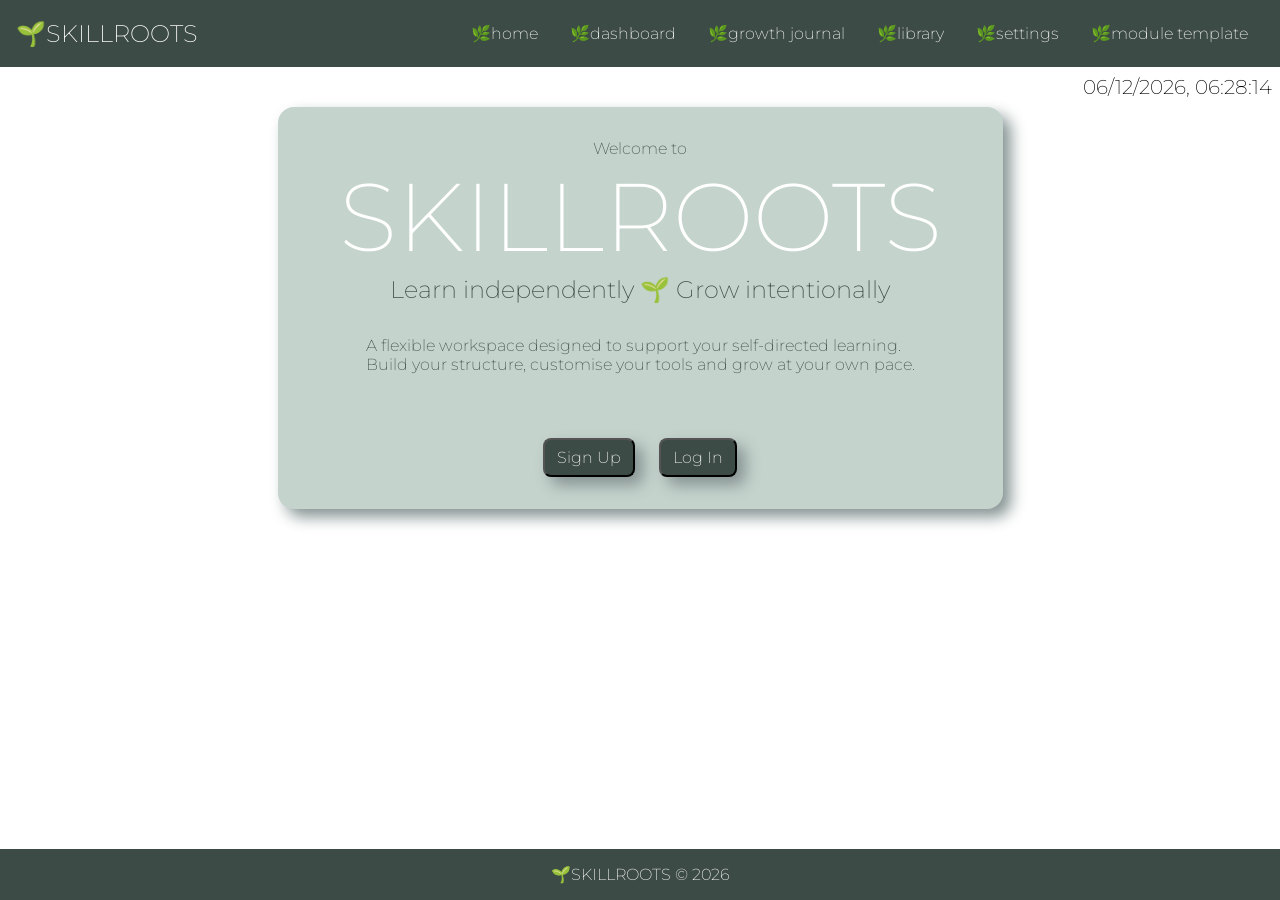
==== index.html @ 349eb1f7 "chore(password inputs): update input types from text to password to relevant inputs in signUpDetails" ====
<!DOCTYPE html>
<html lang="en">
<head>
  <meta charset="UTF-8">
  <meta name="viewport" content="width=device-width, initial-scale=1.0">
  <link rel="stylesheet" href="styles.css">
  <link rel="stylesheet" href="https://raw.githubusercontent.com/Jade-Evans/Jades_Accessible_Stylesheet/main/jades_accessible_stylesheet.css">
  <link rel="preconnect" href="https://fonts.googleapis.com">
  <link href="https://fonts.googleapis.com/css2?family=Montserrat:wght@100;200&family=Montserrat:ital,wght@0,400..700;1,400..700&display=swap" rel="stylesheet">
  <title>welcome</title>
</head>
<body>
  <header>
    <div class="logo">🌱SKILLROOTS</div>
    <ul class ="nav-bar">
        <li><a  href = "index.html">🌿home</a></li>
        <li><a  href = "dashboard.html">🌿dashboard</a></li>
        <li><a  href = "growthJournal.html">🌿growth journal</a></li>
        <li><a  href="library.html">🌿library</a></li>
        <li><a  href="settings.html">🌿settings</a></li>
        <li><a  href="modules_template.html">🌿module template</a></li>
    </ul>
  </header>
  
  <main id="landingPageMain">
    <div id="landingPagecurrentDateTime" class="currentDateTime"></div>
    <div id="landingPageContent">
      <p>Welcome to</p>
      <h1 id="landingPageHeader">SKILLROOTS</h1>
      <h2 id="landingPageTagline">Learn independently 🌱 Grow intentionally</h2>
      <p class="landingSubtext">
        A flexible workspace designed to support your self‑directed learning.<br>
        Build your structure, customise your tools and grow at your own pace.
      </p>

      <div class="modalButtonsDiv">
        <button id="signUpButton" class="welcomeButton">Sign Up</button>
        <button id="loginButton" class="welcomeButton">Log In</button>
      </div>
   
      <div id="overlayWrapper">
        <div id="signUpModal" class="modal">
          <div class="topContent">
              <h3>🌱SKILLROOTS</h3>
              <span class="closeButton">X</span>
            </div>
          <div class="modalContent">
            <h2 id="signUpHeader">Create your account</h2>
            <br>Simply enter your details and select an Avatar to begin:</p>
            <div id="signUpDetails">
              <label for="username">Username:</label>
              <input type="text" id="usernameInput" placeholder="Create Username" required><br>
              <label for="email">Email:</label>
              <input type="text" id="emailInput" placeholder="Enter email" required><br> 
              <label for="pwd">Password:</label>
              <input type="password" id="pwdInput" placeholder="Create Password" required><br>
              <label for="pwd2">Re-Enter Password:</label>
              <input type="password" id="pwdInput2" placeholder="Re-enter Password" required><br>
              
            </div>
            <div id="avatars">
              <div id="seedlingAvatar">🌱</div>
              <div id="fern">🌿</div>
              <div id="tree">🌳</div>
              <div id="wildflower">🌼</div>
              <div id="cactus">🌵</div>
            </div>
            <input type="submit" class="submit">
          </div>
        </div>

          <div id="loginModal" class="modal">
          <div class="modalContent">
            <span class="closeButton">X</span>
            <h2>Welcome back to <br>🌱SKILLROOTS!</h2>
            <p>Ready to dive back in?
            <br>Just enter your details below and press <strong>Submit</strong> to continue learning:</p>
            <div id="loginDetails">
              <label for="username">Username:</label>
              <input type="text" id="usernameInput" placeholder="Enter Username" required><br>
              <label for="password">Password:</label>
              <input type="text" id="passwordInput" placeholder="EnterPassword" required><br>
            </div>
            <input type="submit" class="submit">
          </div>
        </div>
    </main>
  </div>

  
  <!-- <div id="loginModal" class="modal"></div> -->
  <footer>
    <p>🌱SKILLROOTS &copy; 2026</p>
  </footer>
  <script src="script.js"></script>

</body>
</html>
---- styles.css ----
*{
    font-family: montserrat;
    font-weight: 200;
    margin: 0;
    padding: 0;
    box-sizing: border-box;
}
body {
  display: flex;
  flex-direction: column;
  height: 100vh; /*take full height of viewport on any device*/
  overflow: hidden; /*prevents entire page from scrolling (which would scroll h & f - not desired*/  
}
header, footer {
    z-index: 10;/*keeps h & f above rest of content*/
    position: sticky;
    display: flex;
    align-items: center;
    color: white;
    background-color: rgb(61, 75, 70);
    padding: 1rem;
}

header{
    justify-content: space-between;
    top: 0;    
}
footer{
    justify-content: center;
    bottom: 0;   
}
.currentDateTime{
    justify-self: flex-end;
    margin: 0.5rem;
    font-weight: 200;
    font-size: 1.25rem;
}
main{
    display: flex;
    flex: 1; /*enables main to take up the rest of the available space of body container*/
    overflow: hidden;/*main stays fixed and houses the aside/section that scroll*/
}
/* INDEX/LANDING PAGE CSS */
#landingPageMain{
    flex-direction: column;
    align-items: center;
}
#landingPageContent{
    align-self: center;
    display: flex;
    flex-direction: column;
    align-items: center;
    gap: 0;
    background-color: rgb(197, 211, 205);
    box-shadow: 0.5rem 0.5rem 0.95rem rgb(133, 146, 146);
    color:rgb(61, 75, 70);
    padding: 2rem 3.5rem;
    border-radius: 1rem;
}

#landingPageHeader{
    font-size: 6rem;
    font-weight:200;
    margin:0;
    padding: 0;
    color: white;
    
}


#landingPagecurrentDateTime{
    align-self: flex-end;
}
#landingPageTagline{
    margin: 0;
}
.landingSubtext{
    margin: 2rem;
}
.modalButtonsDiv{
    display: flex;
    gap: 1.5rem;
    margin-top: 2rem;
}
/*sign in/log in modals*/
#overlayWrapper{
  position: fixed; /* Sit on top of the page content */
  display: none; 
  width: 100%; /* Full width (cover the whole page) */
  height: 100%; /* Full height (cover the whole page) */
  inset: 0;
  background-color: rgba(237, 248, 241, 0.5); /* Black background with opacity */
  z-index: 11; 
}
.modal{
    display: none;
    padding: 0.5rem;
    background-color: rgb(61, 75, 70);
    border: 0.1rem solid white;
    border-radius: 1rem;
    font-size: 0.5rem;
    align-self: center;
    z-index: 12;
    box-shadow: 0.5rem 0.5rem 0.8rem rgb(133, 146, 146);
    /* The important part */
    max-width: 90vw;
    max-height: 90vh;
    overflow: auto;
    box-sizing: border-box;
}
.topContent{
    display: flex;
    justify-content: space-between;
}
.topContent h3{
    color: white;
    font-size: 1rem;
}
.modalContent{
    min-width:0;
    min-height: 0;
    display: flex;
    flex-direction: column;
    align-items: center;
    text-align: center;
    align-self: center;
    font-size: 2em;
    gap: 0.5rem;
    color: white;
    margin: 2rem;
    
}
.closeButton, .submit{
    color: rgb(61, 75, 70);
    font-weight: 400;
    background-color: rgb(197, 211, 205);
    border: 1px white solid;
    border-radius: 0.5rem;
    font-size: 1rem; 
    padding: 0.5rem 0.75rem;
}
.closeButton:hover, .submit:hover{
    box-shadow: 0.5rem 0.5rem 0.8rem rgb(23, 29, 27);
}

.closeButton{
    justify-self: flex-end;
    
}
.submit{
    align-self: center;
    padding: 0.5em;
}
.modalContent h2{
    font-size: 2rem;
    font-weight: 200;
}
#aignUpHeader{
    color: white;
}
#signUpDetails, #loginDetails{
   text-align: left;
   margin: 0.75rem;
}
#avatars{
    display:flex;
    justify-content: space-evenly;
    gap: 2rem;
}
#avatars>*{
    font-size: 3rem;
    opacity: 0.5;
}
#avatars>*:hover{
    font-size: 3.25rem;
    opacity: 1;
    transition: 0.2s ease;
    text-shadow: 0.5rem 0.5rem 0.95rem rgb(34, 43, 43);
;
}

aside{
    flex:1;
    background-color: rgb(77, 111, 99);
    color: white;
    font-size: 1.25rem;
    display: flex;
    flex-direction: column;
    align-items: flex-start;
    box-shadow: 0.5rem 0.5rem 0.95rem rgb(133, 146, 146);
    
}
section{
    flex:4;
    overflow-y: auto;
    background-color: #f5f5f7;
}
.logo{
    font-size: 1.5rem;
    flex: 1 1 0;
}
.nav-bar{
    display: flex;
    gap: 1rem;
    list-style-type: none;
    padding: 0.5rem;
    flex-shrink: 1;
}
.nav-bar a{
    text-decoration: none;
    color: white;   
    padding: 0.25rem 0.5rem;
    border-radius: 0.5rem;
}
.nav-bar a:hover{
    font-weight: 400;
    background-color: rgb(41, 46, 45);
    transition: 0.05s ease;
}

button{
    padding: 0.5rem 0.75rem;
    font-size: 1em;
    font-weight: 200;
    color: white;
    background-color: rgb(61, 75, 70);
    box-shadow: 0.5rem 0.5rem 0.95rem rgb(133, 146, 146);
    border-radius: 0.5rem;
}
.closeButton:hover, .submit:hover, button:hover{
    background-color: rgb(35, 43, 40);
    transition: 0.1s ease;
    color: white;
}

/*DASHBOARD*/

#dashboardWorkspace{
    display: flex;
    flex-direction: column;
    align-items: center;
}
#dashboardToolKit{
    padding: 0.75rem;
}

.dashboardTool{
    list-style-type: none;
    border-radius: 0.5rem;
    margin: 0.25rem;
    padding: 0.5rem;
}

.dashboardWidget{
    display: flex;
    flex-direction: column;
    align-items: center;
    text-align: center;
    background-color: rgb(194, 209, 202);
    box-shadow: 0.5rem 0.5rem 0.95rem rgb(133, 146, 146);
    border-radius: 1rem;
    margin: 1rem;
    padding: 1rem; 
}
.smallerWidget{
    max-width:max-content;
    min-width: min-content;


}
#progressTable, #progressTableWidget, #progressTableBody{
    min-width: 0;
    border-radius: 1rem;
    margin: 1.5rem;
}
#progressTableWidget{
    max-width: 90%;

}
#progressTableBody input[type="text"],
#progressTableBody input[type="date"],
#progressTableBody select {
    width: 100%;
    border: none;
    background: transparent;
    padding: 4px 2px;
    font: inherit;
    color: inherit;
    border-bottom: 1px solid transparent;
    transition: border-color 0.2s ease;
}

#progressTableBody input:focus,
#progressTableBody select:focus{
     outline: none;
    border-bottom: 1px solid #999;

}
#progressTableButtons{
    display: flex;
    gap: 0.75rem;
}

hgroup{
    display: flex;
    flex-direction: column;
    align-items: center;
}
.pageHeader{
    font-size: 3.5rem;
    padding: 0.5rem 1rem;
    border-radius: 1rem;
    margin: 1rem;
}



nav-bar a, #dashboardToolKit label:hover, button:hover{
    font-weight: 200;
    background-color: rgb(41, 46, 45);
    box-shadow: 0.5rem 0.5rem 0.95rem rgb(71, 78, 78);
    transition: 0.1s ease;
}
.subheading{
    margin: 1rem;
} 

/*Module Template*/
/* #template_container{
   width: 100%;
}
#workbookMainContainer{
    display: flex;

}
#workbookSideBar{
    background-color: teal;
}
.toolkit{
    color: white;  
}
#workbookMainContent{
    display: flex;
    flex-direction: column;
    overflow-y: auto;
    flex: 1;
}


 .module_container{
    background-color: rgb(205, 210, 208);
    border-radius: 1rem;
    box-shadow: 0.5rem 0.5rem 0.95rem rgb(71, 78, 78);
    padding: 2rem;
    display: flex;
    flex-direction: column;
    align-items: flex-start;
    gap: 0.75rem;  
}
.moduleHeaders{
    margin: 0.5rem 0rem;
    padding:0;
    font-weight: 400;
    color: white;
}
.moduleDetails{
    color: white;
    background-color: rgb(142, 158, 152);
    border-radius: 1rem;
    padding: 0.75rem 1rem;
    margin: auto;
    display: flex;
    justify-content: space-between;
    width: 90%;
    gap: 2rem;
}
.detail{
    display: flex;
    gap: 0.25rem;
    align-items: last baseline;
}
.moduleDetails h3{
    font-weight: 200;
}
.workspaceIntro{
    padding: 1rem;
    margin: 0.25rem 0.5rem;
    font-weight: 200;
} */
/* .notebook-list { */
  /* background: #f1eee3; soft yellowed paper */
  /* padding: 1.5rem 2rem;
  border-radius: 0.2rem;
  box-shadow: 0.5rem 0.5rem 0.95rem rgb(133, 146, 146);
  align-self: stretch;

  /* faint horizontal lines */
  /* background-image:  */
    /* linear-gradient(to bottom, rgba(0,0,0,0.05) 1px, transparent 1px);
  background-size: 100% 1.75rem; */

  /* notebook margin line */
  /* border-left: 4px solid rgba(200, 80, 80, 0.4);
  margin: 1.5rem 0.25rem;
}

.notebook-list li {
  padding: 0.4rem 0;
  font-family: "Montserrat", sans-serif;
  line-height: 1.6;
}

.stickyNotesContainer{
    display: flex;
    flex-wrap: wrap;
    gap: 1rem;
    
}
.stickyNotesContainer div{
    flex:1;
    max-width: 20%;
    border-style:groove;
    padding: 0.5rem;
    box-shadow: 0.5rem 0.5rem 0.95rem rgb(71, 78, 78);
    
}
.accessibility{
    background-color: rgb(194, 225, 194);
}
.sustainability{
    background-color: rgb(198, 198, 244);
}  */
/* ol{
    list-style-position: inside;
    
} 


/*PRACTICAL EXERCISES*/
/*02-SVG*/
/* .container{
    display: flex;
    flex-wrap: wrap;
    gap: 20.5rem;
    justify-content: center;
}
.container > div{
    flex: 1;
    border: solid 0.5rem lightblue;
    padding: 1rem;
    display: flex;
    flex-direction: column;
    text-align: center;
    align-items: center;   
}
.container div svg{
    
    background-color: lightblue;
} */

/* 03-TABLES*/
table{
  background-color: white;
  border-collapse: collapse;
  box-shadow: 0.5rem 0.5rem 0.95rem rgb(71, 78, 78);
  margin: 1rem;
  width: 100%;
  table-layout: fixed;

}
caption{
    margin: 1%;
    color:rgb(40, 65, 57);
    font-size: 2rem;
    font-weight: 400;
} 

td,th{
    border-style: none;
    padding: 0.25rem;
    flex-shrink: 1;
    max-width: fit-content;
}
td{
    background-color: white;   
}
th{
    background-color: grey;
    font-weight: 400;
    text-align: center;
}
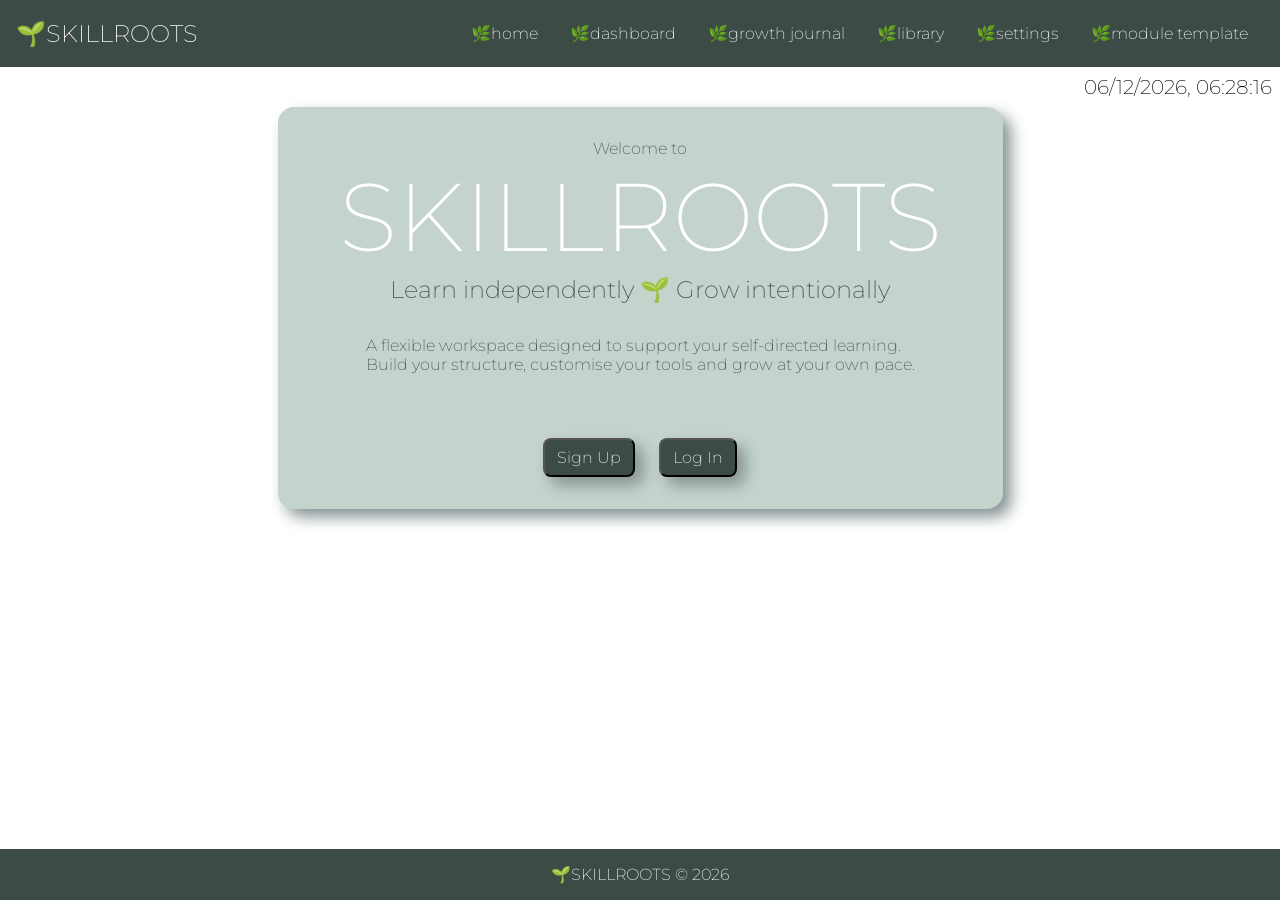
==== commit 0036feee: "add id to submit button for creating account in preparation for JS interactivity" ====
--- a/index.html
+++ b/index.html
@@ -65,7 +65,7 @@
               <div id="wildflower">🌼</div>
               <div id="cactus">🌵</div>
             </div>
-            <input type="submit" class="submit">
+            <input type="submit" id="createAccountSubmit" class="submit">
           </div>
         </div>
 
--- a/styles.css
+++ b/styles.css
@@ -268,6 +268,16 @@
 
 
 }
+.widgetInfo{
+    border-radius: 100%;
+    background-color: white;
+    color: rgb(41, 46, 45);
+    box-shadow: 0.5rem 0.5rem 0.95rem rgb(71, 78, 78); 
+    padding: 0.25rem 0.75rem;
+    align-self: flex-end;
+}
+
+
 #progressTable, #progressTableWidget, #progressTableBody{
     min-width: 0;
     border-radius: 1rem;
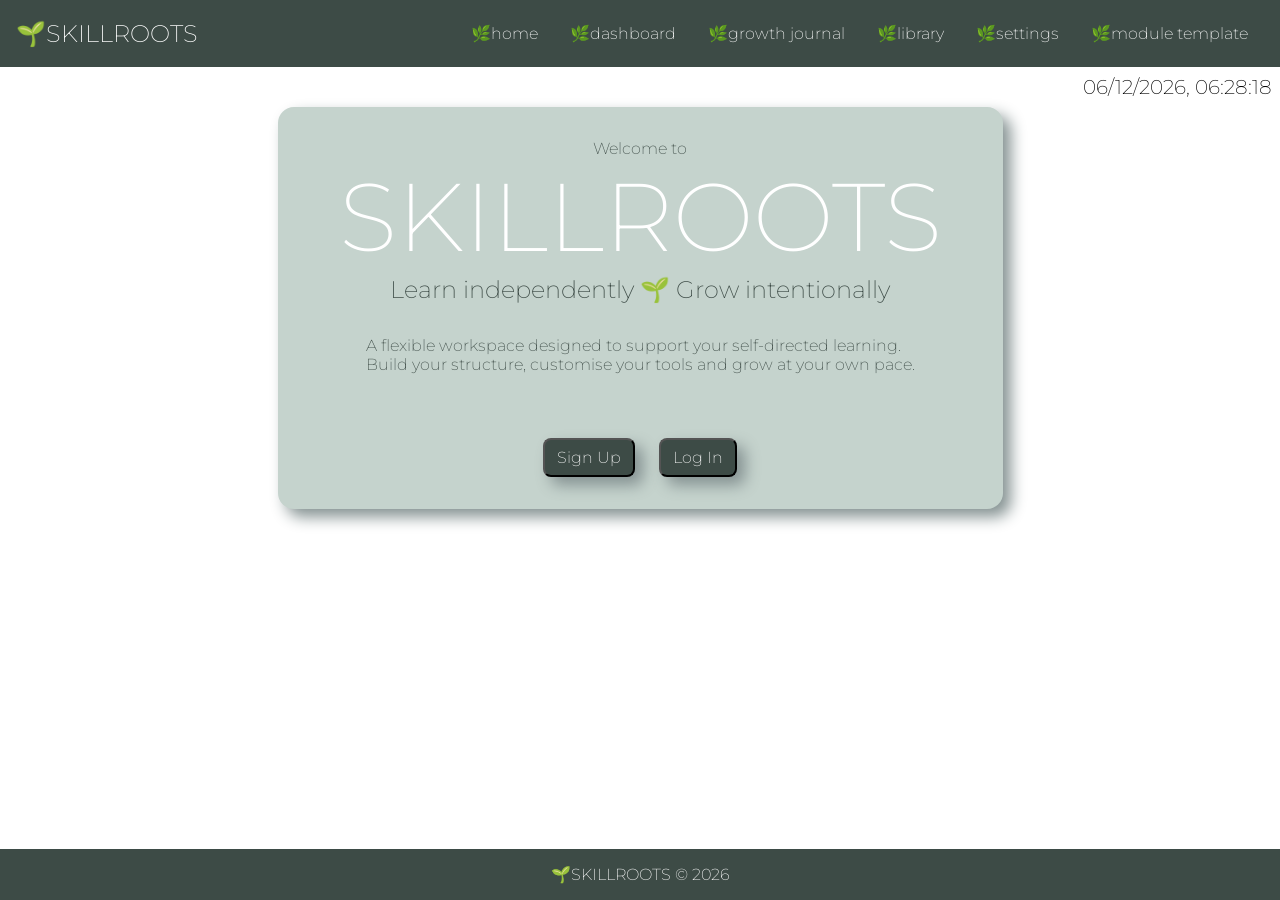
==== commit 6404362e: "feat(actionCompleteModal): set up logic fo actionCompleteModal to appear after submit button pressed" ====
--- a/index.html
+++ b/index.html
@@ -39,6 +39,7 @@
       </div>
    
       <div id="overlayWrapper">
+
         <div id="signUpModal" class="modal">
           <div class="topContent">
               <h3>🌱SKILLROOTS</h3>
@@ -56,7 +57,6 @@
               <input type="password" id="pwdInput" placeholder="Create Password" required><br>
               <label for="pwd2">Re-Enter Password:</label>
               <input type="password" id="pwdInput2" placeholder="Re-enter Password" required><br>
-              
             </div>
             <div id="avatars">
               <div id="seedlingAvatar">🌱</div>
@@ -65,11 +65,10 @@
               <div id="wildflower">🌼</div>
               <div id="cactus">🌵</div>
             </div>
-            <input type="submit" id="createAccountSubmit" class="submit">
+            <button type="submit" id="createAccountSubmitBtn" class="submit">Submit</button>
           </div>
         </div>
-
-          <div id="loginModal" class="modal">
+        <div id="loginModal" class="modal">
           <div class="modalContent">
             <span class="closeButton">X</span>
             <h2>Welcome back to <br>🌱SKILLROOTS!</h2>
@@ -81,9 +80,20 @@
               <label for="password">Password:</label>
               <input type="text" id="passwordInput" placeholder="EnterPassword" required><br>
             </div>
-            <input type="submit" class="submit">
+            <button type="submit" id="loginSubmitBtn" class="submit">Submit</button>
+          </div> 
+        </div>
+        <div id="actionCompleteModal" class="modal">
+          <div class="modalContent">
+            <span class="closeButton">X</span>
+            <h2 id="welcomeMessageHeader"></h2>
+            <div id="chosenAvatar"></div>
+            <p id="welcomeMessageP">Ready to dive back in?></p>
+            <button type="submit" id="proceedToDashboardBtn" class="submit">Proceed to Dashboard</button>
           </div>
-        </div>
+        
+            
+          </div>
     </main>
   </div>
 
--- a/styles.css
+++ b/styles.css
@@ -268,21 +268,49 @@
 
 
 }
-.widgetInfo{
+
+.widgetInfoBtn{
+    align-self: flex-end;
+    position: relative;
     border-radius: 100%;
     background-color: white;
     color: rgb(41, 46, 45);
     box-shadow: 0.5rem 0.5rem 0.95rem rgb(71, 78, 78); 
     padding: 0.25rem 0.75rem;
-    align-self: flex-end;
-}
-
-
+}
+.widgetInfoBtn:hover{
+    background-color: rgb(119, 132, 132);
+}
+.widgetInfoBtn:hover .widgetInstructions{
+    display: block;
+    
+}
+.widgetInstructions{
+    border-radius: 1rem;
+    display: none;                   
+    transition: 0.3s ease;  /* fade */
+    position: absolute;/*enables floating above the widget instead of stretching widget container*/
+    bottom: 100%;
+    right: 0;
+    z-index:10;
+    background-color: #f5f5f7;
+    color:rgb(71, 78, 78);
+    box-shadow: 0.5rem 0.5rem 0.95rem rgb(71, 78, 78); 
+    padding: 0.25rem;
+    width: 50vw;
+}
 #progressTable, #progressTableWidget, #progressTableBody{
     min-width: 0;
     border-radius: 1rem;
     margin: 1.5rem;
 }
+#progressTable{
+    margin-top: 0;
+}
+#progressTable td{
+    border-radius: 2rem;
+
+} 
 #progressTableWidget{
     max-width: 90%;
 
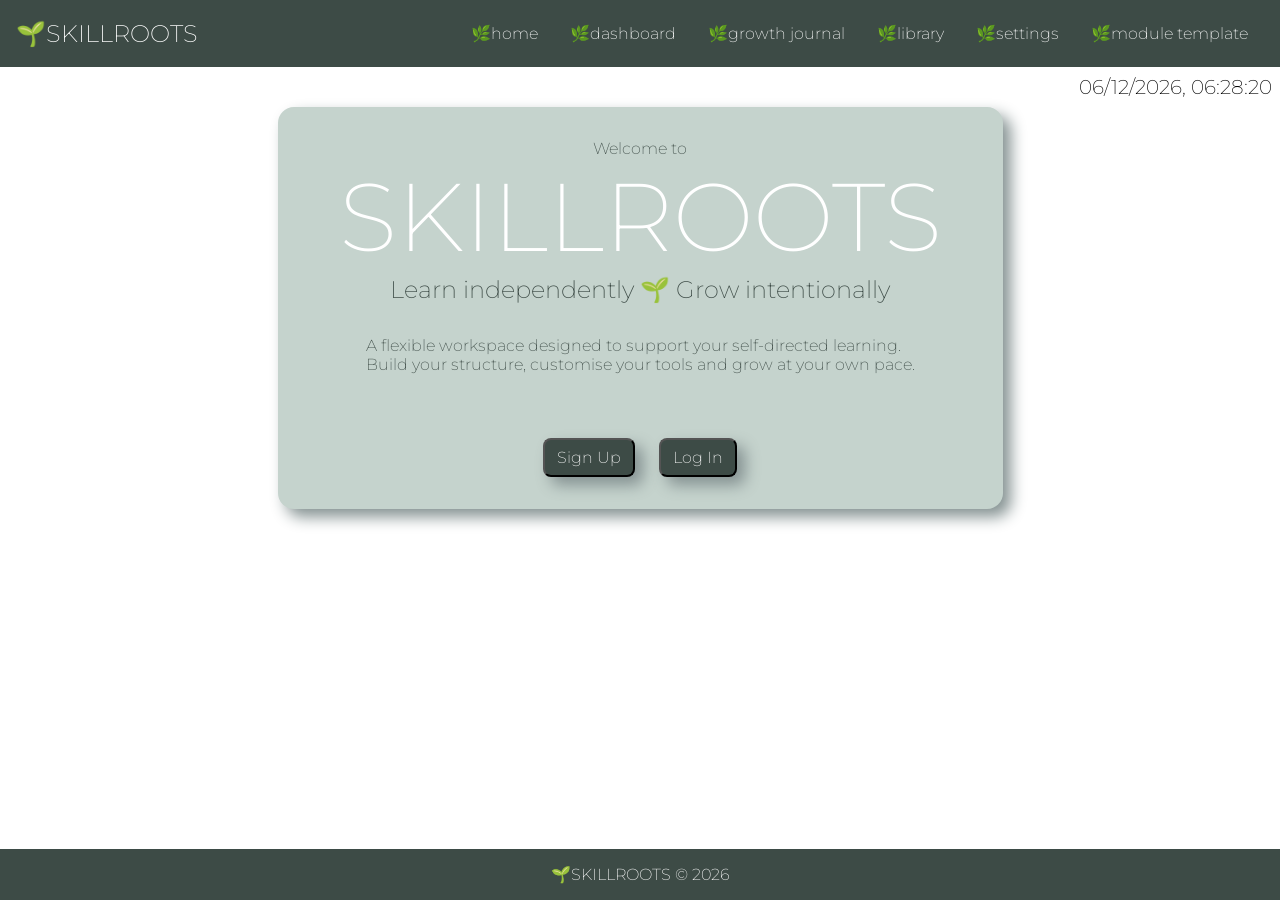
==== commit 99910bc3: "feat(proceedToDashBoardBtn): add dynamic behaviour to button: - add click event listener in JS to cl" ====
--- a/index.html
+++ b/index.html
@@ -89,7 +89,7 @@
             <h2 id="welcomeMessageHeader"></h2>
             <div id="chosenAvatar"></div>
             <p id="welcomeMessageP">Ready to dive back in?></p>
-            <button type="submit" id="proceedToDashboardBtn" class="submit">Proceed to Dashboard</button>
+            <button type="submit" id="proceedToDashboardBtn" class="submit"><a  href = "dashboard.html">Proceed to Dashboard</a></button>
           </div>
         
             
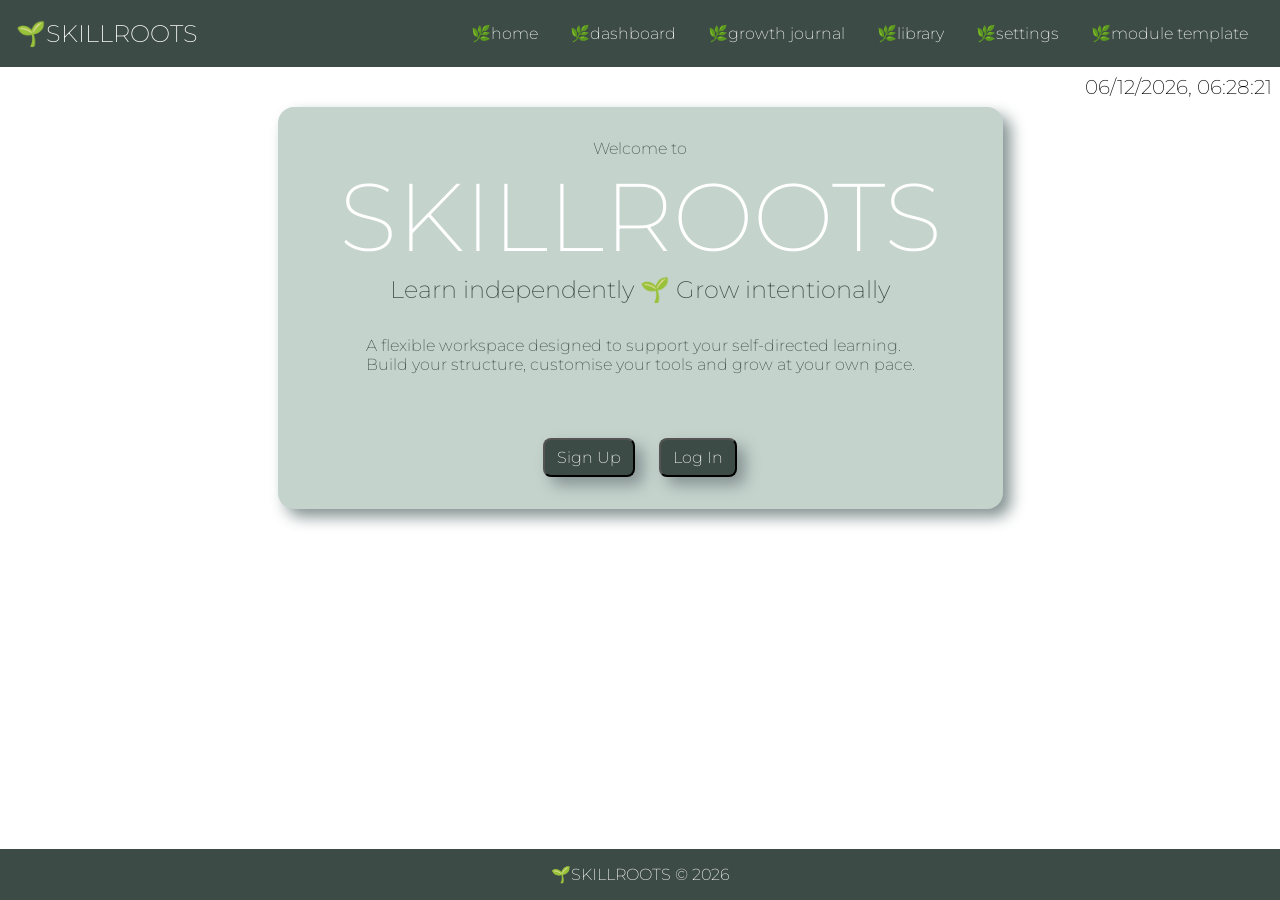
==== commit 6c071156: "refactor/feat(signUpDetails): refactor signUpDetails and include visiblePwd icons on password and re" ====
--- a/index.html
+++ b/index.html
@@ -49,14 +49,24 @@
             <h2 id="signUpHeader">Create your account</h2>
             <br>Simply enter your details and select an Avatar to begin:</p>
             <div id="signUpDetails">
-              <label for="username">Username:</label>
-              <input type="text" id="usernameInput" placeholder="Create Username" required><br>
-              <label for="email">Email:</label>
-              <input type="text" id="emailInput" placeholder="Enter email" required><br> 
-              <label for="pwd">Password:</label>
-              <input type="password" id="pwdInput" placeholder="Create Password" required><br>
-              <label for="pwd2">Re-Enter Password:</label>
-              <input type="password" id="pwdInput2" placeholder="Re-enter Password" required><br>
+              <label>Username:</label>
+              <input type="text" id="username" name="username" placeholder="Please enter username"/>
+              <label>Email:</label>
+              <input type="text" id="email" name="email"  placeholder="Please enter email"/>
+              <label>Create Password:</label>
+              <div class="passwordWrap">
+                <input type="password" id="password" name="password" placeholder="Enter Password here"/>
+                <button type="button" id="showPasswordBtn">
+                  <img src="visiblePwd.png" alt="icon password visible">
+                </button>
+              </div>
+              <label>Re-enter Password:</label>
+              <div class="reenterPasswordWrap">
+                <input type="password" id="reenterPassword" name="reenterPassword" name="reenterPassword"/>
+                <button type="button" id="showReenterPasswordBtn">
+                  <img src="visiblePwd.png" alt="icon password visible">
+                </button>
+              </div>
             </div>
             <div id="avatars">
               <div id="seedlingAvatar">🌱</div>
@@ -75,10 +85,10 @@
             <p>Ready to dive back in?
             <br>Just enter your details below and press <strong>Submit</strong> to continue learning:</p>
             <div id="loginDetails">
-              <label for="username">Username:</label>
-              <input type="text" id="usernameInput" placeholder="Enter Username" required><br>
-              <label for="password">Password:</label>
-              <input type="text" id="passwordInput" placeholder="EnterPassword" required><br>
+              <label for="usernameLogin">Username:</label>
+              <input type="text" id="usernameInputLogin" placeholder="Enter Username" required><br>
+              <label for="passwordLogin">Password:</label>
+              <input type="text" id="passwordInputLogin" placeholder="EnterPassword" required><br>
             </div>
             <button type="submit" id="loginSubmitBtn" class="submit">Submit</button>
           </div> 
--- a/styles.css
+++ b/styles.css
@@ -37,6 +37,7 @@
 }
 main{
     display: flex;
+    flex-direction: column;
     flex: 1; /*enables main to take up the rest of the available space of body container*/
     overflow: hidden;/*main stays fixed and houses the aside/section that scroll*/
 }
@@ -130,6 +131,28 @@
     margin: 2rem;
     
 }
+
+/*password eye icons*/
+.passwordWrap{
+    position: relative;
+}
+.reenterPasswordWrap{
+    position: relative;
+}
+
+#showPasswordBtn, #showReenterPasswordBtn{
+    position: absolute;
+    top: 50%;
+    margin: 0;
+    right: 1.25rem;
+    transform: translateY(-45%);
+    width: 1.25rem;
+     border-style: none;
+    background-color: rgba(0,0,0,0);
+    box-shadow: none;
+   
+}
+
 .closeButton, .submit{
     color: rgb(61, 75, 70);
     font-weight: 400;
@@ -159,9 +182,22 @@
     color: white;
 }
 #signUpDetails, #loginDetails{
-   text-align: left;
+   text-align: center;
    margin: 0.75rem;
-}
+   display: flex;
+   flex-direction: column;
+   max-width: 70vw;
+}
+#signUpDetails label{
+    display:flex;
+}
+input[type="text"]{
+    padding: 0.2rem 1rem;
+}
+input[type="password"]{
+    padding: 0.2rem 2rem 0.2rem 1rem;
+}
+
 #avatars{
     display:flex;
     justify-content: space-evenly;
@@ -180,18 +216,13 @@
 }
 
 aside{
-    flex:1;
     background-color: rgb(77, 111, 99);
-    color: white;
-    font-size: 1.25rem;
-    display: flex;
-    flex-direction: column;
-    align-items: flex-start;
+    display: flex;
+    justify-content: space-evenly;
     box-shadow: 0.5rem 0.5rem 0.95rem rgb(133, 146, 146);
     
 }
 section{
-    flex:4;
     overflow-y: auto;
     background-color: #f5f5f7;
 }
@@ -206,8 +237,11 @@
     padding: 0.5rem;
     flex-shrink: 1;
 }
+a{
+     text-decoration: none;
+
+}
 .nav-bar a{
-    text-decoration: none;
     color: white;   
     padding: 0.25rem 0.5rem;
     border-radius: 0.5rem;
@@ -235,13 +269,39 @@
 
 /*DASHBOARD*/
 
+#dashboardPageHeader{
+    margin: 0;
+}
 #dashboardWorkspace{
     display: flex;
     flex-direction: column;
     align-items: center;
 }
+#dashboardSideBar{
+    display: flex;
+    justify-content: space-between;
+    align-items: center;
+
+}
 #dashboardToolKit{
-    padding: 0.75rem;
+    display: flex;
+    gap: 0.5rem;
+    align-items: baseline;
+   
+
+}
+.btnRemoveStyle{
+    border-style: none;
+    background-color: rgba(0,0,0,0);
+    padding: 0.25rem 0.5rem;
+    margin: 0.5rem;
+    box-shadow: none;
+
+}
+.toggleSideBarBtn{
+   
+    justify-self: flex-end;
+
 }
 
 .dashboardTool{
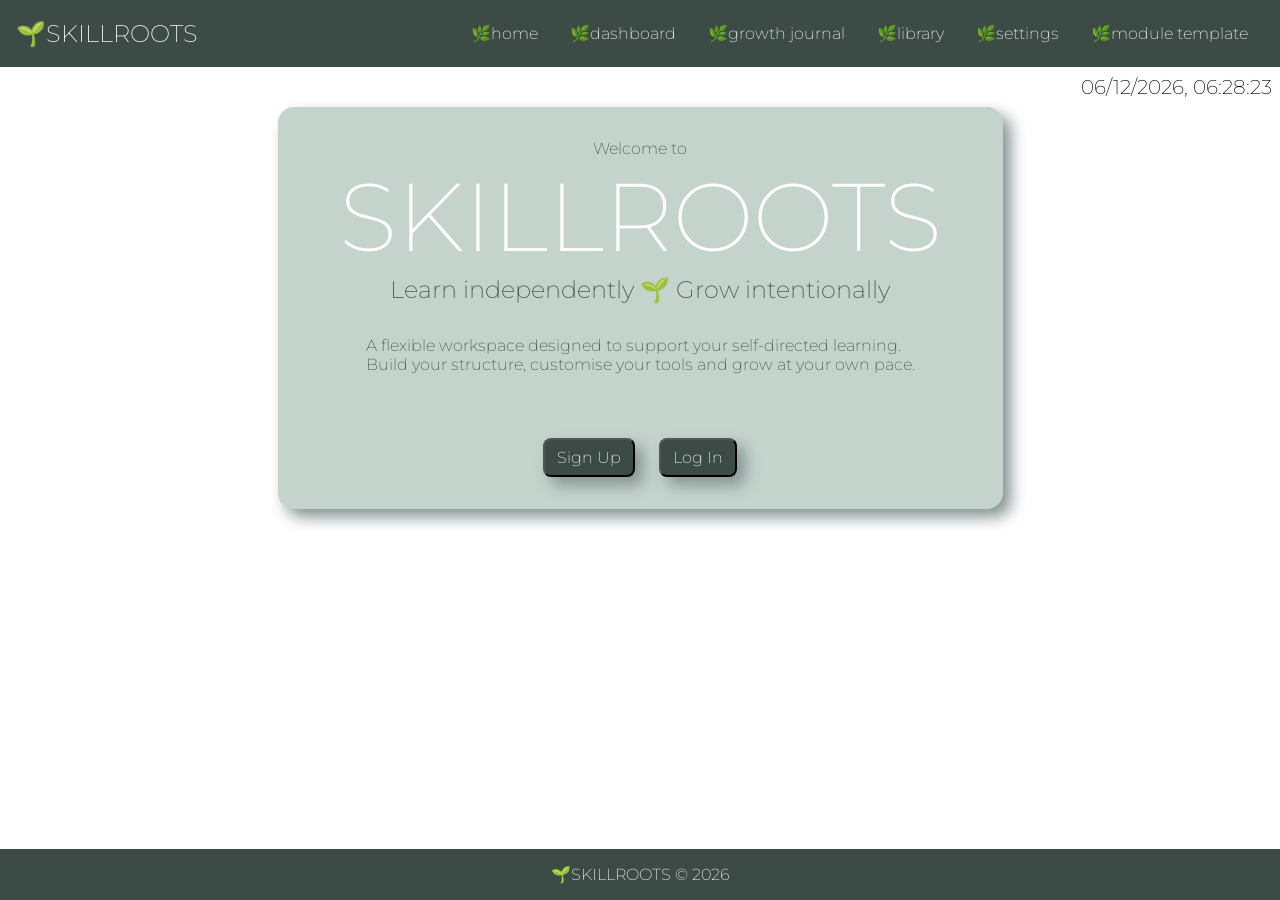
==== commit df62f53d: "fix(modalContent): update <p> element to begin with <p> and not <br> for correct code" ====
--- a/index.html
+++ b/index.html
@@ -47,7 +47,7 @@
             </div>
           <div class="modalContent">
             <h2 id="signUpHeader">Create your account</h2>
-            <br>Simply enter your details and select an Avatar to begin:</p>
+            <p>Simply enter your details and select an Avatar to begin:</p>
             <div id="signUpDetails">
               <label>Username:</label>
               <input type="text" id="username" name="username" placeholder="Please enter username"/>
--- a/styles.css
+++ b/styles.css
@@ -1,5 +1,4 @@
-*{
-    font-family: montserrat;
+*{  font-family: montserrat;
     font-weight: 200;
     margin: 0;
     padding: 0;
@@ -145,7 +144,7 @@
     top: 50%;
     margin: 0;
     right: 1.25rem;
-    transform: translateY(-45%);
+    transform: translateY(-50%);
     width: 1.25rem;
      border-style: none;
     background-color: rgba(0,0,0,0);
@@ -188,8 +187,12 @@
    flex-direction: column;
    max-width: 70vw;
 }
-#signUpDetails label{
+#signUpDetails{
     display:flex;
+}
+#signUpDetails input{
+    margin-bottom: 0.5rem;
+    border-radius: 0.5rem;
 }
 input[type="text"]{
     padding: 0.2rem 1rem;
@@ -422,140 +425,6 @@
 .subheading{
     margin: 1rem;
 } 
-
-/*Module Template*/
-/* #template_container{
-   width: 100%;
-}
-#workbookMainContainer{
-    display: flex;
-
-}
-#workbookSideBar{
-    background-color: teal;
-}
-.toolkit{
-    color: white;  
-}
-#workbookMainContent{
-    display: flex;
-    flex-direction: column;
-    overflow-y: auto;
-    flex: 1;
-}
-
-
- .module_container{
-    background-color: rgb(205, 210, 208);
-    border-radius: 1rem;
-    box-shadow: 0.5rem 0.5rem 0.95rem rgb(71, 78, 78);
-    padding: 2rem;
-    display: flex;
-    flex-direction: column;
-    align-items: flex-start;
-    gap: 0.75rem;  
-}
-.moduleHeaders{
-    margin: 0.5rem 0rem;
-    padding:0;
-    font-weight: 400;
-    color: white;
-}
-.moduleDetails{
-    color: white;
-    background-color: rgb(142, 158, 152);
-    border-radius: 1rem;
-    padding: 0.75rem 1rem;
-    margin: auto;
-    display: flex;
-    justify-content: space-between;
-    width: 90%;
-    gap: 2rem;
-}
-.detail{
-    display: flex;
-    gap: 0.25rem;
-    align-items: last baseline;
-}
-.moduleDetails h3{
-    font-weight: 200;
-}
-.workspaceIntro{
-    padding: 1rem;
-    margin: 0.25rem 0.5rem;
-    font-weight: 200;
-} */
-/* .notebook-list { */
-  /* background: #f1eee3; soft yellowed paper */
-  /* padding: 1.5rem 2rem;
-  border-radius: 0.2rem;
-  box-shadow: 0.5rem 0.5rem 0.95rem rgb(133, 146, 146);
-  align-self: stretch;
-
-  /* faint horizontal lines */
-  /* background-image:  */
-    /* linear-gradient(to bottom, rgba(0,0,0,0.05) 1px, transparent 1px);
-  background-size: 100% 1.75rem; */
-
-  /* notebook margin line */
-  /* border-left: 4px solid rgba(200, 80, 80, 0.4);
-  margin: 1.5rem 0.25rem;
-}
-
-.notebook-list li {
-  padding: 0.4rem 0;
-  font-family: "Montserrat", sans-serif;
-  line-height: 1.6;
-}
-
-.stickyNotesContainer{
-    display: flex;
-    flex-wrap: wrap;
-    gap: 1rem;
-    
-}
-.stickyNotesContainer div{
-    flex:1;
-    max-width: 20%;
-    border-style:groove;
-    padding: 0.5rem;
-    box-shadow: 0.5rem 0.5rem 0.95rem rgb(71, 78, 78);
-    
-}
-.accessibility{
-    background-color: rgb(194, 225, 194);
-}
-.sustainability{
-    background-color: rgb(198, 198, 244);
-}  */
-/* ol{
-    list-style-position: inside;
-    
-} 
-
-
-/*PRACTICAL EXERCISES*/
-/*02-SVG*/
-/* .container{
-    display: flex;
-    flex-wrap: wrap;
-    gap: 20.5rem;
-    justify-content: center;
-}
-.container > div{
-    flex: 1;
-    border: solid 0.5rem lightblue;
-    padding: 1rem;
-    display: flex;
-    flex-direction: column;
-    text-align: center;
-    align-items: center;   
-}
-.container div svg{
-    
-    background-color: lightblue;
-} */
-
 /* 03-TABLES*/
 table{
   background-color: white;
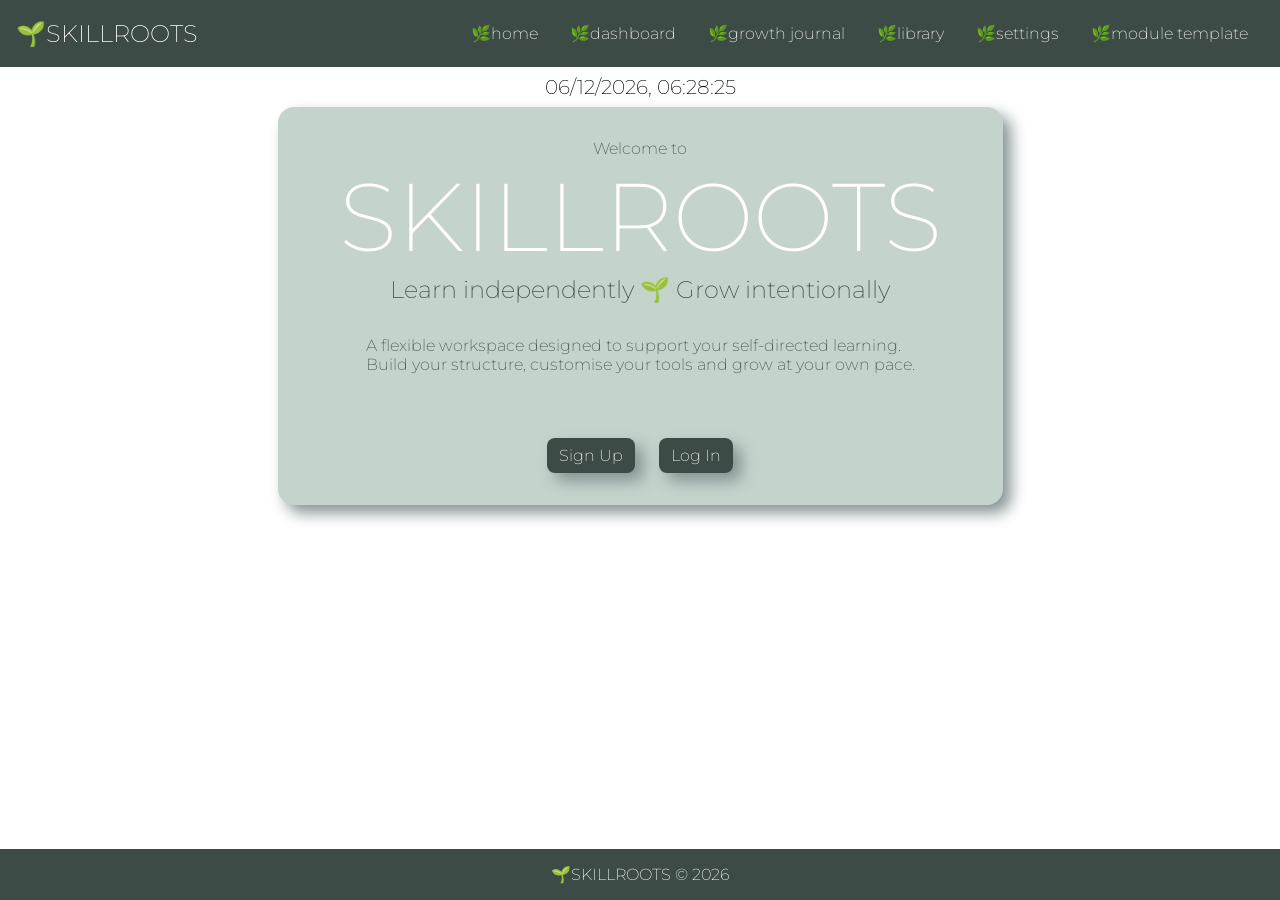
==== commit f1d113fd: "refactor(modalContent): explore layouts for modalContent and details including experiment with size " ====
--- a/index.html
+++ b/index.html
@@ -48,32 +48,28 @@
           <div class="modalContent">
             <h2 id="signUpHeader">Create your account</h2>
             <p>Simply enter your details and select an Avatar to begin:</p>
-            <div id="signUpDetails">
-              <label>Username:</label>
-              <input type="text" id="username" name="username" placeholder="Please enter username"/>
-              <label>Email:</label>
-              <input type="text" id="email" name="email"  placeholder="Please enter email"/>
-              <label>Create Password:</label>
-              <div class="passwordWrap">
-                <input type="password" id="password" name="password" placeholder="Enter Password here"/>
-                <button type="button" id="showPasswordBtn">
-                  <img src="visiblePwd.png" alt="icon password visible">
-                </button>
-              </div>
-              <label>Re-enter Password:</label>
-              <div class="reenterPasswordWrap">
-                <input type="password" id="reenterPassword" name="reenterPassword" name="reenterPassword"/>
-                <button type="button" id="showReenterPasswordBtn">
-                  <img src="visiblePwd.png" alt="icon password visible">
-                </button>
-              </div>
+            <div Id="signUpModalDataInput" class="modalDataInput">
+              <label>Username:<input type="text" id="username" name="username" size="25"/></label>
+              <label>Email:<input type="text" id="email" name="email" size="25"/></label>
+              <label>Create Password:
+                <div class="passwordContainer">
+                  <input type="password" id="password" name="password" size="30"/>
+                  <img src="visiblePwd.png" alt="icon password visible"/>
+                </div>
+              </label>
+              <label>Re-enter Password:
+                  <div class="passwordContainer">
+                    <input type="password" id="reenterPassword" name="reenterPassword" size="30">
+                    <img src="visiblePwd.png" id="reEnterPwdVisibleIcon" alt="icon password visible" >
+                  </div>
+              </label>
             </div>
             <div id="avatars">
-              <div id="seedlingAvatar">🌱</div>
-              <div id="fern">🌿</div>
-              <div id="tree">🌳</div>
-              <div id="wildflower">🌼</div>
-              <div id="cactus">🌵</div>
+              <div id="seedlingAvatar" class="avatarSelection">🌱</div>
+              <div id="fern"  class="avatarSelection">🌿</div>
+              <div id="tree"  class="avatarSelection">🌳</div>
+              <div id="wildflower"  class="avatarSelection">🌼</div>
+              <div id="cactus"  class="avatarSelection">🌵</div>
             </div>
             <button type="submit" id="createAccountSubmitBtn" class="submit">Submit</button>
           </div>
--- a/styles.css
+++ b/styles.css
@@ -1,463 +1,395 @@
-*{  font-family: montserrat;
-    font-weight: 200;
+/* =========================================
+   GLOBAL RESET & BASE
+========================================= */
+
+* {
     margin: 0;
     padding: 0;
     box-sizing: border-box;
-}
+    font-family: montserrat, sans-serif;
+    font-weight: 200;
+}
+
 body {
-  display: flex;
-  flex-direction: column;
-  height: 100vh; /*take full height of viewport on any device*/
-  overflow: hidden; /*prevents entire page from scrolling (which would scroll h & f - not desired*/  
-}
-header, footer {
-    z-index: 10;/*keeps h & f above rest of content*/
+    display: flex;
+    flex-direction: column;
+    height: 100vh;
+    overflow: hidden;
+}
+
+a {
+    text-decoration: none;
+}
+
+button {
+    padding: 0.5rem 0.75rem;
+    font-size: 1em;
+    font-weight: 200;
+    color: white;
+    background-color: rgb(61, 75, 70);
+    border-radius: 0.5rem;
+    box-shadow: 0.5rem 0.5rem 0.95rem rgb(133, 146, 146);
+    border: none;
+    cursor: pointer;
+}
+
+button:hover {
+    background-color: rgb(35, 43, 40);
+    transition: 0.1s ease;
+}
+
+/* =========================================
+   HEADER & FOOTER
+========================================= */
+
+header,
+footer {
     position: sticky;
-    display: flex;
-    align-items: center;
+    z-index: 10;
+    display: flex;
+    align-items: center;
+    padding: 1rem;
     color: white;
     background-color: rgb(61, 75, 70);
-    padding: 1rem;
-}
-
-header{
+}
+
+header {
     justify-content: space-between;
-    top: 0;    
-}
-footer{
+    top: 0;
+}
+
+footer {
     justify-content: center;
-    bottom: 0;   
-}
-.currentDateTime{
-    justify-self: flex-end;
+    bottom: 0;
+}
+
+.logo {
+    font-size: 1.5rem;
+    flex: 1 1 0;
+}
+
+.currentDateTime {
     margin: 0.5rem;
-    font-weight: 200;
     font-size: 1.25rem;
 }
-main{
-    display: flex;
-    flex-direction: column;
-    flex: 1; /*enables main to take up the rest of the available space of body container*/
-    overflow: hidden;/*main stays fixed and houses the aside/section that scroll*/
-}
-/* INDEX/LANDING PAGE CSS */
-#landingPageMain{
-    flex-direction: column;
-    align-items: center;
-}
-#landingPageContent{
-    align-self: center;
-    display: flex;
-    flex-direction: column;
-    align-items: center;
-    gap: 0;
+
+/* =========================================
+   NAVIGATION
+========================================= */
+
+.nav-bar {
+    display: flex;
+    gap: 1rem;
+    list-style: none;
+    padding: 0.5rem;
+}
+
+.nav-bar a {
+    color: white;
+    padding: 0.25rem 0.5rem;
+    border-radius: 0.5rem;
+}
+
+.nav-bar a:hover {
+    background-color: rgb(41, 46, 45);
+    transition: 0.1s ease;
+}
+
+/* =========================================
+   MAIN LAYOUT
+========================================= */
+
+main {
+    display: flex;
+    flex-direction: column;
+    flex: 1;
+    overflow: hidden;
+}
+
+aside {/*universal toolbar "sidebar" styling*/
+    display: flex;
+    color: white;
+    background-color: rgb(61, 75, 70,0.8);
+    box-shadow: 0.5rem 0.5rem 0.95rem rgb(133, 146, 146);
+    justify-content: center;
+    padding: 1.25rem;
+   
+}
+.asideToolKit {
+    display: flex;
+    gap: 0.5rem;
+    align-items: baseline;
+
+}
+.asideToolKit li {
+    list-style: none;
+    font-size: 1.25rem;
+    margin: 0.25rem;
+    padding: 0.5rem;
+    border-radius: 0.5rem;
+}
+.asideToolKit li label {
+    display: flex;
+    gap: 0.25rem;
+}
+.asideToolKit li:hover{
+    background-color: rgb(61, 75, 70);
+    transition: 0.3s ease;
+}
+section {
+    overflow-y: auto;
+    background-color: #f5f5f7;
+}
+
+hgroup {
+    display: flex;
+    flex-direction: column;
+    align-items: center;
+}
+
+.pageHeader {
+    font-size: 3.5rem;
+    margin: 1rem;
+    padding: 0.5rem 1rem;
+    border-radius: 1rem;
+}
+
+.subheading {
+    margin: 1rem;
+}
+
+/* =========================================
+   LANDING PAGE
+========================================= */
+
+#landingPageMain {
+    align-items: center;
+}
+
+#landingPageContent {
+    display: flex;
+    flex-direction: column;
+    align-items: center;
+    padding: 2rem 3.5rem;
+    border-radius: 1rem;
     background-color: rgb(197, 211, 205);
+    color: rgb(61, 75, 70);
     box-shadow: 0.5rem 0.5rem 0.95rem rgb(133, 146, 146);
-    color:rgb(61, 75, 70);
-    padding: 2rem 3.5rem;
-    border-radius: 1rem;
-}
-
-#landingPageHeader{
+}
+
+#landingPageHeader {
     font-size: 6rem;
-    font-weight:200;
-    margin:0;
-    padding: 0;
-    color: white;
-    
-}
-
-
-#landingPagecurrentDateTime{
-    align-self: flex-end;
-}
-#landingPageTagline{
-    margin: 0;
-}
-.landingSubtext{
+    color: white;
+}
+
+.landingSubtext {
     margin: 2rem;
 }
-.modalButtonsDiv{
+
+.modalButtonsDiv {
     display: flex;
     gap: 1.5rem;
     margin-top: 2rem;
 }
-/*sign in/log in modals*/
-#overlayWrapper{
-  position: fixed; /* Sit on top of the page content */
-  display: none; 
-  width: 100%; /* Full width (cover the whole page) */
-  height: 100%; /* Full height (cover the whole page) */
-  inset: 0;
-  background-color: rgba(237, 248, 241, 0.5); /* Black background with opacity */
-  z-index: 11; 
-}
-.modal{
+
+/* =========================================
+   MODALS
+========================================= */
+#overlayWrapper {
+    position: fixed;
+    inset: 0;
     display: none;
+    width: 100%;
+    height: 100%;
+    background-color: rgba(237, 248, 241, 0.5);
+    z-index: 11;
+}
+.modal {
+    display: none;
+    align-self: center;
     padding: 0.5rem;
-    background-color: rgb(61, 75, 70);
-    border: 0.1rem solid white;
-    border-radius: 1rem;
-    font-size: 0.5rem;
-    align-self: center;
-    z-index: 12;
-    box-shadow: 0.5rem 0.5rem 0.8rem rgb(133, 146, 146);
-    /* The important part */
     max-width: 90vw;
     max-height: 90vh;
     overflow: auto;
-    box-sizing: border-box;
-}
-.topContent{
+    border-radius: 1rem;
+    border: 0.1rem solid white;
+    background-color: rgb(61, 75, 70);
+    box-shadow: 0.5rem 0.5rem 0.8rem rgb(133, 146, 146);
+}
+.modalContent {
+    display: flex;
+    flex-direction: column;
+    align-items: center;
+    gap: 0.5rem;
+    margin: 2rem;
+    text-align: center;
+    color: white;
+}
+.modalContent h2 {
+    font-size: 2rem;
+}
+
+.topContent {
     display: flex;
     justify-content: space-between;
 }
-.topContent h3{
-    color: white;
+
+.topContent h3 {
     font-size: 1rem;
-}
-.modalContent{
-    min-width:0;
-    min-height: 0;
-    display: flex;
-    flex-direction: column;
-    align-items: center;
+    color: white;
+}
+.modalDataInput{
+    display: flex;
+    flex-direction: column;
+    
+}
+ input[type="text"], input[type="password"], input[type="date"], select{
+    margin: 1rem;
+    border:none;
     text-align: center;
-    align-self: center;
-    font-size: 2em;
-    gap: 0.5rem;
-    color: white;
-    margin: 2rem;
     
-}
-
-/*password eye icons*/
-.passwordWrap{
-    position: relative;
-}
-.reenterPasswordWrap{
-    position: relative;
-}
-
-#showPasswordBtn, #showReenterPasswordBtn{
+} 
+#signUpModalDataInput label{
+    display: flex;
+    flex-direction: column;
+
+}
+.passwordContainer{
+    position:relative;
+}
+
+#avatars{
+    display: flex;
+    gap: 1rem;
+    font-size: 3rem;
+}
+.avatarSelection:hover{
+      box-shadow: 0.5rem 0.5rem 0.95rem rgb(133, 146, 146);
+
+}
+/* Modal Buttons */
+
+.closeButton,
+.submit {
+    padding: 0.5rem 0.75rem;
+    font-size: 1rem;
+    font-weight: 400;
+    color: rgb(61, 75, 70);
+    background-color: rgb(197, 211, 205);
+    border-radius: 0.5rem;
+    border: 1px solid white;
+}
+
+.closeButton:hover,
+.submit:hover {
+    background-color: rgb(35, 43, 40);
+    color: white;
+    transition: 0.1s ease;
+}
+
+/* Password Eye Buttons */
+#showPasswordBtn,
+#showReenterPasswordBtn {
     position: absolute;
     top: 50%;
-    margin: 0;
     right: 1.25rem;
     transform: translateY(-50%);
     width: 1.25rem;
-     border-style: none;
-    background-color: rgba(0,0,0,0);
+    background: transparent;
+    border: none;
     box-shadow: none;
-   
-}
-
-.closeButton, .submit{
-    color: rgb(61, 75, 70);
-    font-weight: 400;
-    background-color: rgb(197, 211, 205);
-    border: 1px white solid;
-    border-radius: 0.5rem;
-    font-size: 1rem; 
-    padding: 0.5rem 0.75rem;
-}
-.closeButton:hover, .submit:hover{
-    box-shadow: 0.5rem 0.5rem 0.8rem rgb(23, 29, 27);
-}
-
-.closeButton{
-    justify-self: flex-end;
-    
-}
-.submit{
-    align-self: center;
-    padding: 0.5em;
-}
-.modalContent h2{
-    font-size: 2rem;
-    font-weight: 200;
-}
-#aignUpHeader{
-    color: white;
-}
-#signUpDetails, #loginDetails{
-   text-align: center;
-   margin: 0.75rem;
-   display: flex;
-   flex-direction: column;
-   max-width: 70vw;
-}
-#signUpDetails{
-    display:flex;
-}
-#signUpDetails input{
-    margin-bottom: 0.5rem;
-    border-radius: 0.5rem;
-}
-input[type="text"]{
-    padding: 0.2rem 1rem;
-}
-input[type="password"]{
-    padding: 0.2rem 2rem 0.2rem 1rem;
-}
-
-#avatars{
-    display:flex;
-    justify-content: space-evenly;
-    gap: 2rem;
-}
-#avatars>*{
-    font-size: 3rem;
-    opacity: 0.5;
-}
-#avatars>*:hover{
-    font-size: 3.25rem;
-    opacity: 1;
-    transition: 0.2s ease;
-    text-shadow: 0.5rem 0.5rem 0.95rem rgb(34, 43, 43);
-;
-}
-
-aside{
-    background-color: rgb(77, 111, 99);
-    display: flex;
-    justify-content: space-evenly;
-    box-shadow: 0.5rem 0.5rem 0.95rem rgb(133, 146, 146);
-    
-}
-section{
-    overflow-y: auto;
-    background-color: #f5f5f7;
-}
-.logo{
-    font-size: 1.5rem;
-    flex: 1 1 0;
-}
-.nav-bar{
-    display: flex;
-    gap: 1rem;
-    list-style-type: none;
-    padding: 0.5rem;
-    flex-shrink: 1;
-}
-a{
-     text-decoration: none;
-
-}
-.nav-bar a{
-    color: white;   
-    padding: 0.25rem 0.5rem;
-    border-radius: 0.5rem;
-}
-.nav-bar a:hover{
-    font-weight: 400;
-    background-color: rgb(41, 46, 45);
-    transition: 0.05s ease;
-}
-
-button{
-    padding: 0.5rem 0.75rem;
-    font-size: 1em;
-    font-weight: 200;
-    color: white;
-    background-color: rgb(61, 75, 70);
-    box-shadow: 0.5rem 0.5rem 0.95rem rgb(133, 146, 146);
-    border-radius: 0.5rem;
-}
-.closeButton:hover, .submit:hover, button:hover{
-    background-color: rgb(35, 43, 40);
-    transition: 0.1s ease;
-    color: white;
-}
-
-/*DASHBOARD*/
-
-#dashboardPageHeader{
-    margin: 0;
-}
-#dashboardWorkspace{
-    display: flex;
-    flex-direction: column;
-    align-items: center;
-}
-#dashboardSideBar{
-    display: flex;
-    justify-content: space-between;
-    align-items: center;
-
-}
-#dashboardToolKit{
-    display: flex;
-    gap: 0.5rem;
-    align-items: baseline;
-   
-
-}
-.btnRemoveStyle{
-    border-style: none;
-    background-color: rgba(0,0,0,0);
-    padding: 0.25rem 0.5rem;
-    margin: 0.5rem;
+}
+
+/* =========================================
+   DASHBOARD
+========================================= */
+
+#dashboardWorkspace {
+    display: flex;
+    flex-direction: column;
+    align-items: center;
+}
+
+.toggleSideBarBtn{
+    border:none;
     box-shadow: none;
-
-}
-.toggleSideBarBtn{
-   
-    justify-self: flex-end;
-
-}
-
-.dashboardTool{
-    list-style-type: none;
-    border-radius: 0.5rem;
-    margin: 0.25rem;
-    padding: 0.5rem;
-}
-
-.dashboardWidget{
-    display: flex;
-    flex-direction: column;
-    align-items: center;
-    text-align: center;
+    background-color: rgba(237, 248, 241, 0);
+    margin-left: auto; /*pushes the toggle button as far right as it can go*/
+}
+
+
+
+.dashboardWidget {
+    display: flex;
+    flex-direction: column;
+    align-items: center;
+    margin: 1rem;
+    padding: 1rem;
+    border-radius: 1rem;
     background-color: rgb(194, 209, 202);
     box-shadow: 0.5rem 0.5rem 0.95rem rgb(133, 146, 146);
-    border-radius: 1rem;
-    margin: 1rem;
-    padding: 1rem; 
-}
-.smallerWidget{
-    max-width:max-content;
-    min-width: min-content;
-
-
-}
-
-.widgetInfoBtn{
+}
+
+.widgetInfoBtn {
     align-self: flex-end;
     position: relative;
-    border-radius: 100%;
+    padding: 0.25rem 0.75rem;
+    border-radius: 50%;
     background-color: white;
     color: rgb(41, 46, 45);
-    box-shadow: 0.5rem 0.5rem 0.95rem rgb(71, 78, 78); 
-    padding: 0.25rem 0.75rem;
-}
-.widgetInfoBtn:hover{
-    background-color: rgb(119, 132, 132);
-}
-.widgetInfoBtn:hover .widgetInstructions{
-    display: block;
-    
-}
-.widgetInstructions{
-    border-radius: 1rem;
-    display: none;                   
-    transition: 0.3s ease;  /* fade */
-    position: absolute;/*enables floating above the widget instead of stretching widget container*/
+    box-shadow: 0.5rem 0.5rem 0.95rem rgb(71, 78, 78);
+}
+
+.widgetInstructions {
+    display: none;
+    position: absolute;
     bottom: 100%;
     right: 0;
-    z-index:10;
+    width: 50vw;
+    padding: 0.25rem;
+    border-radius: 1rem;
     background-color: #f5f5f7;
-    color:rgb(71, 78, 78);
-    box-shadow: 0.5rem 0.5rem 0.95rem rgb(71, 78, 78); 
-    padding: 0.25rem;
-    width: 50vw;
-}
-#progressTable, #progressTableWidget, #progressTableBody{
-    min-width: 0;
-    border-radius: 1rem;
-    margin: 1.5rem;
-}
-#progressTable{
-    margin-top: 0;
-}
-#progressTable td{
-    border-radius: 2rem;
-
-} 
-#progressTableWidget{
-    max-width: 90%;
-
-}
-#progressTableBody input[type="text"],
-#progressTableBody input[type="date"],
-#progressTableBody select {
+    color: rgb(71, 78, 78);
+    box-shadow: 0.5rem 0.5rem 0.95rem rgb(71, 78, 78);
+}
+
+.widgetInfoBtn:hover .widgetInstructions {
+    display: block;
+}
+
+/* =========================================
+   TABLES
+========================================= */
+
+table {
     width: 100%;
-    border: none;
-    background: transparent;
-    padding: 4px 2px;
-    font: inherit;
-    color: inherit;
-    border-bottom: 1px solid transparent;
-    transition: border-color 0.2s ease;
-}
-
-#progressTableBody input:focus,
-#progressTableBody select:focus{
-     outline: none;
-    border-bottom: 1px solid #999;
-
-}
-#progressTableButtons{
-    display: flex;
-    gap: 0.75rem;
-}
-
-hgroup{
-    display: flex;
-    flex-direction: column;
-    align-items: center;
-}
-.pageHeader{
-    font-size: 3.5rem;
-    padding: 0.5rem 1rem;
-    border-radius: 1rem;
-    margin: 1rem;
-}
-
-
-
-nav-bar a, #dashboardToolKit label:hover, button:hover{
-    font-weight: 200;
-    background-color: rgb(41, 46, 45);
+    margin: 1rem;
+    border-collapse: collapse;
+    table-layout: fixed;
+    background-color: white;
     box-shadow: 0.5rem 0.5rem 0.95rem rgb(71, 78, 78);
-    transition: 0.1s ease;
-}
-.subheading{
-    margin: 1rem;
-} 
-/* 03-TABLES*/
-table{
-  background-color: white;
-  border-collapse: collapse;
-  box-shadow: 0.5rem 0.5rem 0.95rem rgb(71, 78, 78);
-  margin: 1rem;
-  width: 100%;
-  table-layout: fixed;
-
-}
-caption{
+}
+
+caption {
     margin: 1%;
-    color:rgb(40, 65, 57);
     font-size: 2rem;
     font-weight: 400;
-} 
-
-td,th{
-    border-style: none;
+    color: rgb(40, 65, 57);
+}
+
+th,
+td {
     padding: 0.25rem;
-    flex-shrink: 1;
-    max-width: fit-content;
-}
-td{
-    background-color: white;   
-}
-th{
+    border: none;
+    text-align: center;
+}
+
+th {
     background-color: grey;
     font-weight: 400;
     text-align: center;
 }
 
-    
-            
-
-
+td {
+    background-color: white;
+}
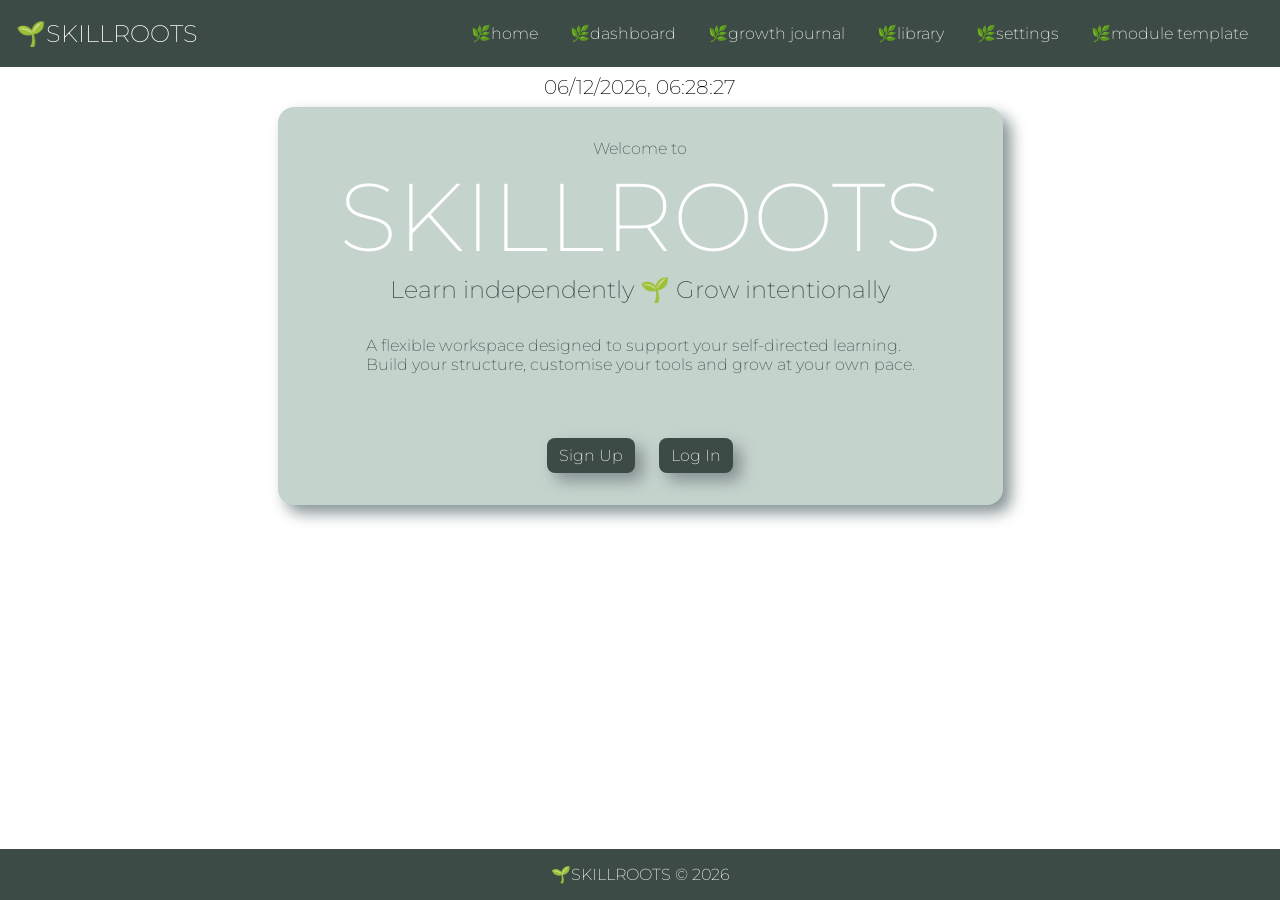
==== commit 51707987: "refactor(progressTracker): update functions to replace Edit Button with Save Changes button (rather " ====
--- a/index.html
+++ b/index.html
@@ -39,13 +39,10 @@
       </div>
    
       <div id="overlayWrapper">
-
         <div id="signUpModal" class="modal">
-          <div class="topContent">
-              <h3>🌱SKILLROOTS</h3>
-              <span class="closeButton">X</span>
-            </div>
+         
           <div class="modalContent">
+            <span class="closeButton">X</span>
             <h2 id="signUpHeader">Create your account</h2>
             <p>Simply enter your details and select an Avatar to begin:</p>
             <div Id="signUpModalDataInput" class="modalDataInput">
--- a/styles.css
+++ b/styles.css
@@ -210,7 +210,6 @@
     padding: 0.5rem;
     max-width: 90vw;
     max-height: 90vh;
-    overflow: auto;
     border-radius: 1rem;
     border: 0.1rem solid white;
     background-color: rgb(61, 75, 70);
@@ -221,9 +220,10 @@
     flex-direction: column;
     align-items: center;
     gap: 0.5rem;
-    margin: 2rem;
+    margin: 1rem;
     text-align: center;
     color: white;
+    position:relative;
 }
 .modalContent h2 {
     font-size: 2rem;
@@ -244,7 +244,7 @@
     
 }
  input[type="text"], input[type="password"], input[type="date"], select{
-    margin: 1rem;
+    margin: 0.5rem;
     border:none;
     text-align: center;
     
@@ -268,7 +268,12 @@
 
 }
 /* Modal Buttons */
-
+.closeButton{
+    position: absolute;
+    top: 0.1rem;
+    right: 0.1rem;
+
+}
 .closeButton,
 .submit {
     padding: 0.5rem 0.75rem;
@@ -278,6 +283,8 @@
     background-color: rgb(197, 211, 205);
     border-radius: 0.5rem;
     border: 1px solid white;
+    box-shadow: none;
+    
 }
 
 .closeButton:hover,
